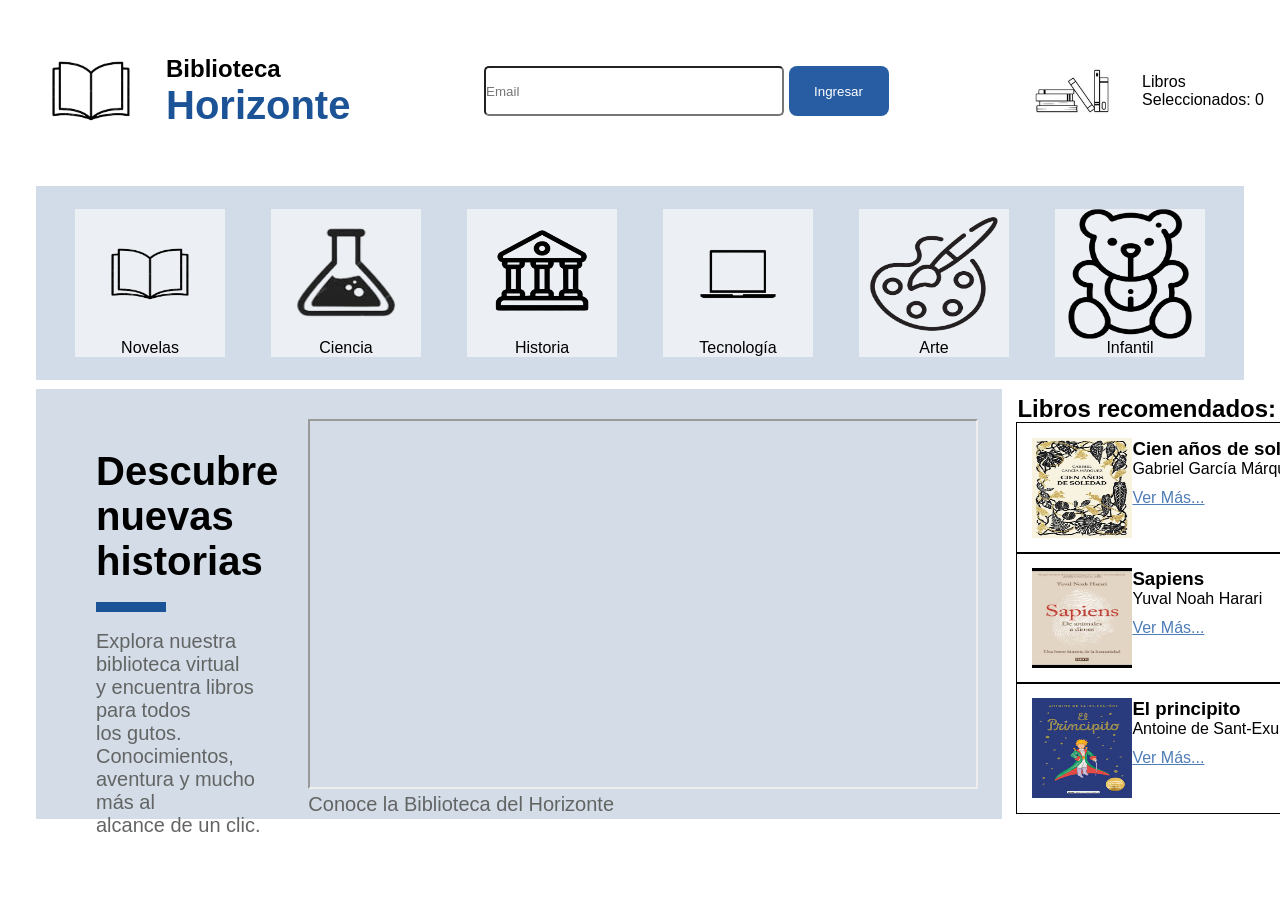
==== simulacion_2/index.html @ 5bbbe1dc "asd" ====
<!DOCTYPE html>
<html lang="es">

<head>
    <meta charset="UTF-8">
    <meta name="viewport" content="width=device-width, initial-scale=1.0">
    <meta name="author" content="Matias Santelices">
    <title>simulacion 2</title>
    <link rel="stylesheet" href="static/css/style.css">
</head>

<body>
    <header class="header">
        <nav class="navbar">
            <div class="logo">
                <img class="imagen" src="static/images/libro.png" alt="libro">
                <h1>Biblioteca <br> <span class="tamano">Horizonte</span></h1>
            </div>
            <div>
                <input class="holder" type="email" placeholder="Email">
                <button class="button" type="submit" >Ingresar</button>
            </div>
            <div class="libros">
                    <img class="imagen" src="static/images/libros2.png" alt="libros1">
                    <p>Libros <br> Seleccionados: <span>0</span></p>
            </div>
        </nav>
    </header>

    <main class="container">
        <div class="separado">
            <div class="caja1">
                <div class="tarjeta">
                    <img class="imagen1" src="static/images/libro.png" alt="libro">
                    <span>Novelas</span>
                </div>
                <div class="tarjeta">
                    <img class="imagen1" src="static/images/frasco.png" alt="frasco">
                    <span>Ciencia</span>
                </div>
                <div class="tarjeta">
                    <img class="imagen1" src="static/images/banco.png" alt="banco">
                    <span>Historia</span>
                </div>
                <div class="tarjeta">
                    <img class="imagen1" src="static/images/notebook.png" alt="notebook">
                    <span>Tecnología</span>
                </div>
                <div class="tarjeta">
                    <img class="imagen1" src="static/images/arte1.png" alt="arte">
                    <span>Arte</span>
                </div>
                <div class="tarjeta">
                    <img class="imagen1" src="static/images/oso1.png" alt="oso">
                    <span>Infantil</span>
                </div>
            </div>
        </div>
        <div class="container-izquierdo">
            <div class="caja2">
                <div class="text">
                    <h2 class="tamano1">Descubre <br> nuevas historias</h2>
                    <br>
                    <div class="aparte"></div>
                    <br>
                    <p class="text1">Explora nuestra biblioteca virtual <br> y encuentra libros para todos <br>
                        los gutos. Conocimientos, <br> aventura y mucho más al <br> alcance de un clic.</p>
                </div>
                <div>
                    <iframe width="670" height="370" src="https://www.youtube.com/embed/vvKUuFk_uWI?si=zPxE5rjF-gjB2RiB" 
                    title="YouTube video player" allow="accelerometer; autoplay; clipboard-write; encrypted-media; 
                    gyroscope; picture-in-picture; web-share" referrerpolicy="strict-origin-when-cross-origin" allowfullscreen>
                </iframe>
                    <p class="text1">Conoce la Biblioteca del Horizonte</p>
                </div>
            </div>
            <div class="container-derecho">
                <h2>Libros recomendados:</h2>
                <div class="tarjeta1">
                    <img class="imagen2" src="static/images/cien-años-de-soledad.png" alt="cien-años-de-soledad">
                    <div class="tarjeta2">
                    <h3>Cien años de soledad</h3>
                    <p>Gabriel García Márquez</p>
                        <a class="color-link" href="#">Ver Más...</a>
                        <button type="button" class="btn-click">+</button>
                    </div>
                </div>
                <div class="tarjeta1">
                    <img class="imagen2" src="static/images/sapiens.png" alt="sapiens">
                    <div class="tarjeta2">
                    <h3>Sapiens</h3>
                    <p>Yuval Noah Harari</p>
                        <a class="color-link" href="#">Ver Más...</a>
                        <button type="button" class="btn-click">+</button>
                    </div>
                </div>
                <div class="tarjeta1">
                    <img class="imagen2" src="static/images/el-principito.png" alt="el-principito">
                    <div class="tarjeta2">
                    <h3>El principito</h3>
                    <p>Antoine de Sant-Exupéry</p>
                        <a class="color-link" href="#">Ver Más...</a>
                        <button type="button" class="btn-click">+</button>
                    </div>
                </div>
            </div>
        </div>
    </main>
</body>

</html>
---- simulacion_2/static/css/style.css ----
* {
    margin: 0;
    padding: 0;
    box-sizing: border-box;
    font-family: Arial, Helvetica, sans-serif;
}

body {
    background-color: #ffffff;
    padding: 1rem;
}

.navbar {
    display: flex;
    justify-content: space-between;
    align-items: center;
}

.logo {
    display: flex;
    align-items: center;
}

.logo img {
    height: 150px;
}

.tamano {
    font-size: 40px;
    color: #1B5396;
}

.libros {
    display: flex;
    align-items: center;
    gap: 20px;
}

.holder {
    height: 50px;
    width: 300px;
    border-radius: 5px;
}

.button {
    height: 50px;
    width: 100px;
    background-color: #285DA3;
    color: white;
    border: none;
    border-radius: 8px;
}

.tarjeta {
    text-align: center;
    background-color: #ECF0F4;
    margin: 15px;
}

.caja1 {
    display: flex;
    background-color: #D2DCE8;
    justify-content: space-evenly;
    flex-wrap: wrap;
    padding: 8px;
    width: 100%;
}

.caja2 {
    padding: 30px;
    width: 80%;
    height: 430px;
    background-color: #D3DCE7;
    display: flex;
}

.tamano1 {
    font-size: 40px;
}

.aparte {
    background-color: #1B5396;
    height: 10px;
    width: 70px;
}

.imagen1 {
    height: 130px;
    width: 150px;
    display: flex;
}

.container-izquierdo {
    display: flex;
    align-items: center;
}

.container-derecho {
    display: flex;
    flex-direction: column;
    padding: 15px;
}

.container {
    padding: 20px;
}

.tarjeta1 {
    display: flex;
    outline: solid 1px black;
    width: 400px;
    padding: 15px;
}

.text {
    padding: 30px;
}

.text1 {
    font-size: 20px;
    color: #636564;
}

.imagen2 {
    height: 100px;
    width: 100px;
}

.imagen {
    height: 100px;
}

.btn-click {
    height: 40px;
    width: 40px;
    border-radius: 100%;
    color: white;
    background-color: #1e4263;
    margin-left: 140px;
    cursor: pointer;
    border: none;
}

.color-link {
    color: #4F7DB7;
}

.imagen3 {
    height: 370px;
    width: 700px;
}
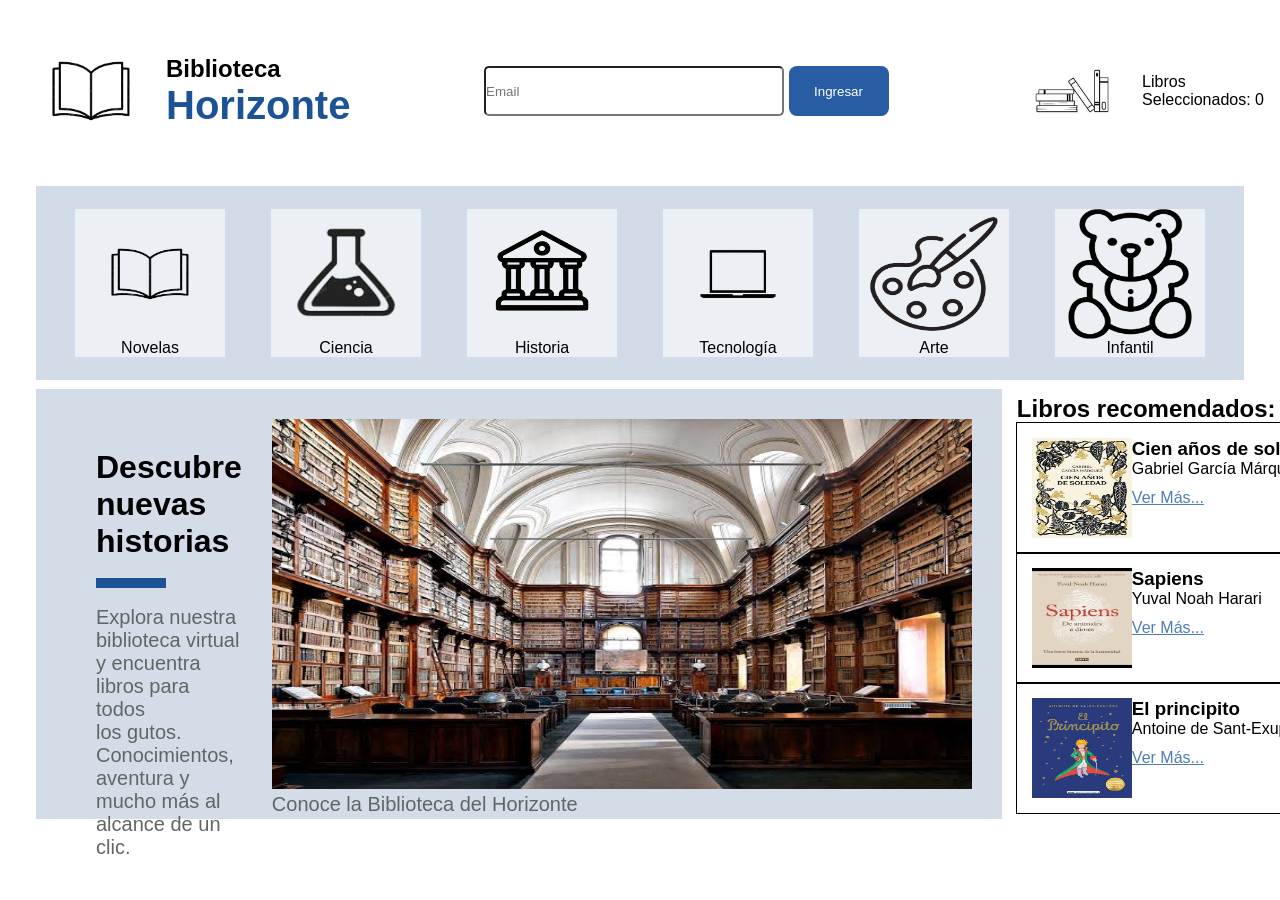
==== commit 868b7ab0: "asd" ====
--- a/simulacion_2/index.html
+++ b/simulacion_2/index.html
@@ -17,12 +17,12 @@
                 <h1>Biblioteca <br> <span class="tamano">Horizonte</span></h1>
             </div>
             <div>
-                <input class="holder" type="email" placeholder="Email">
-                <button class="button" type="submit" >Ingresar</button>
+                <input id="email" class="holder" type="email" placeholder="Email">
+                <button class="button login" type="submit">Ingresar</button>
             </div>
             <div class="libros">
-                    <img class="imagen" src="static/images/libros2.png" alt="libros1">
-                    <p>Libros <br> Seleccionados: <span>0</span></p>
+                <img class="imagen" src="static/images/libros2.png" alt="libros1">
+                <p>Libros <br> Seleccionados: <span class="contador">0</span></p>
             </div>
         </nav>
     </header>
@@ -59,7 +59,7 @@
         <div class="container-izquierdo">
             <div class="caja2">
                 <div class="text">
-                    <h2 class="tamano1">Descubre <br> nuevas historias</h2>
+                    <h1>Descubre nuevas historias</h1>
                     <br>
                     <div class="aparte"></div>
                     <br>
@@ -67,10 +67,7 @@
                         los gutos. Conocimientos, <br> aventura y mucho más al <br> alcance de un clic.</p>
                 </div>
                 <div>
-                    <iframe width="670" height="370" src="https://www.youtube.com/embed/vvKUuFk_uWI?si=zPxE5rjF-gjB2RiB" 
-                    title="YouTube video player" allow="accelerometer; autoplay; clipboard-write; encrypted-media; 
-                    gyroscope; picture-in-picture; web-share" referrerpolicy="strict-origin-when-cross-origin" allowfullscreen>
-                </iframe>
+                    <img id="imagenCambiante" class="imagen3" src="static/images/biblioteca.png" alt="biblioteca">
                     <p class="text1">Conoce la Biblioteca del Horizonte</p>
                 </div>
             </div>
@@ -79,33 +76,35 @@
                 <div class="tarjeta1">
                     <img class="imagen2" src="static/images/cien-años-de-soledad.png" alt="cien-años-de-soledad">
                     <div class="tarjeta2">
-                    <h3>Cien años de soledad</h3>
-                    <p>Gabriel García Márquez</p>
+                        <h3>Cien años de soledad</h3>
+                        <p>Gabriel García Márquez</p>
                         <a class="color-link" href="#">Ver Más...</a>
-                        <button type="button" class="btn-click">+</button>
+                        <button id="boton1" type="button" class="btn-click">+</button>
                     </div>
                 </div>
                 <div class="tarjeta1">
                     <img class="imagen2" src="static/images/sapiens.png" alt="sapiens">
                     <div class="tarjeta2">
-                    <h3>Sapiens</h3>
-                    <p>Yuval Noah Harari</p>
+                        <h3>Sapiens</h3>
+                        <p>Yuval Noah Harari</p>
                         <a class="color-link" href="#">Ver Más...</a>
-                        <button type="button" class="btn-click">+</button>
+                        <button id="boton2" type="button" class="btn-click">+</button>
                     </div>
                 </div>
                 <div class="tarjeta1">
                     <img class="imagen2" src="static/images/el-principito.png" alt="el-principito">
                     <div class="tarjeta2">
-                    <h3>El principito</h3>
-                    <p>Antoine de Sant-Exupéry</p>
+                        <h3>El principito</h3>
+                        <p>Antoine de Sant-Exupéry</p>
                         <a class="color-link" href="#">Ver Más...</a>
-                        <button type="button" class="btn-click">+</button>
+                        <button id="boton3" type="button" class="btn-click">+</button>
                     </div>
                 </div>
             </div>
         </div>
     </main>
+
+    <script src="static/js/script.js"></script>
 </body>
 
 </html>
--- a/simulacion_2/static/css/style.css
+++ b/simulacion_2/static/css/style.css
@@ -148,4 +148,9 @@
 .imagen3 {
     height: 370px;
     width: 700px;
+}
+
+.video {
+    height: 360px;
+    width: 650px;
 }
